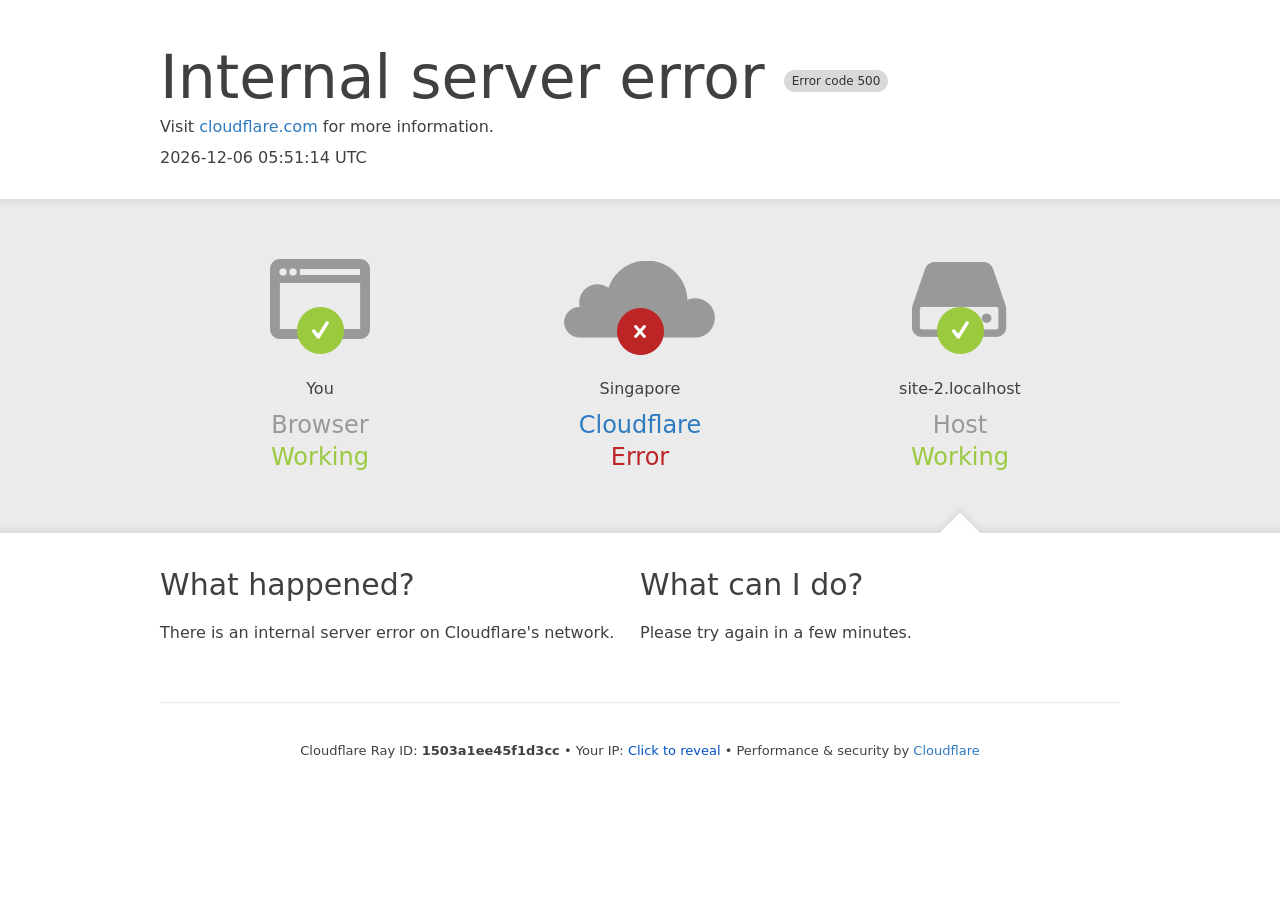
==== CloudFlare-HTML-Error-Pages/500-Internal-server-error.html @ c459006c "Add cf error pages" ====
<!DOCTYPE html>
<!--[if lt IE 7]> <html class="no-js ie6 oldie" lang="en-US"> <![endif]-->
<!--[if IE 7]>    <html class="no-js ie7 oldie" lang="en-US"> <![endif]-->
<!--[if IE 8]>    <html class="no-js ie8 oldie" lang="en-US"> <![endif]-->
<!--[if gt IE 8]><!--> <html class="no-js" lang="en-US"> <!--<![endif]-->
<head>
  <title></title>
  <meta charset="UTF-8" />
  <meta http-equiv="Content-Type" content="text/html; charset=UTF-8" />
  <meta http-equiv="X-UA-Compatible" content="IE=Edge" />
  <meta name="robots" content="noindex, nofollow" />
  <meta name="viewport" content="width=device-width,initial-scale=1" />
  <link rel="stylesheet" id="cf_styles-css" href="cdn-cgi/styles/main.css" />
</head>
<body>
  <div id="cf-wrapper">
    <div id="cf-error-details" class="p-0">
      <header class="mx-auto pt-10 lg:pt-6 lg:px-8 w-240 lg:w-full mb-8">
        <h1 class="inline-block sm:block sm:mb-2 font-light text-60 lg:text-4xl text-black-dark leading-tight mr-2">
          <span class="inline-block">Internal server error</span>
          <span class="code-label">Error code 500</span>
        </h1>
        <div>
          Visit <a class="brand-link" target="_blank" rel="noopener noreferrer">cloudflare.com</a> for more information.
        </div>
        <div class="mt-3" id="visit-time"></div>
      </header>
      <div class="my-8 bg-gradient-gray">
        <div class="w-240 lg:w-full mx-auto">
          <div class="clearfix md:px-8">

            <div id="cf-browser-status" class="relative w-1/3 md:w-full py-15 md:p-0 md:py-8 md:text-left md:border-solid md:border-0 md:border-b md:border-gray-400 overflow-hidden float-left md:float-none text-center">
              <div class="relative mb-10 md:m-0">
                <span class="cf-icon-browser block md:hidden h-20 bg-center bg-no-repeat"></span>
                <span class="cf-icon-ok w-12 h-12 absolute left-1/2 md:left-auto md:right-0 md:top-0 -ml-6 -bottom-4"></span>
              </div>
              <span class="md:block w-full truncate">You</span>
              <h3 class="md:inline-block mt-3 md:mt-0 text-2xl text-gray-600 font-light leading-1.3">Browser</h3>
              <span class="leading-1.3 text-2xl text-green-success">Working</span>
            </div>
            
            <div id="cf-cloudflare-status" class="relative w-1/3 md:w-full py-15 md:p-0 md:py-8 md:text-left md:border-solid md:border-0 md:border-b md:border-gray-400 overflow-hidden float-left md:float-none text-center">
              <div class="relative mb-10 md:m-0">
                <a class="brand-link" target="_blank" rel="noopener noreferrer">
                  <span class="cf-icon-cloud block md:hidden h-20 bg-center bg-no-repeat"></span>
                  <span class="cf-icon-error w-12 h-12 absolute left-1/2 md:left-auto md:right-0 md:top-0 -ml-6 -bottom-4"></span>
                </a>
              </div>
              <span class="md:block w-full truncate">Singapore</span>
              <h3 class="md:inline-block mt-3 md:mt-0 text-2xl text-gray-600 font-light leading-1.3">
                <a class="brand-link" target="_blank" rel="noopener noreferrer">Cloudflare</a>
              </h3>
               <span class="leading-1.3 text-2xl text-red-error">Error</span>
            </div>

            <div id="cf-host-status" class="cf-error-source relative w-1/3 md:w-full py-15 md:p-0 md:py-8 md:text-left md:border-solid md:border-0 md:border-b md:border-gray-400 overflow-hidden float-left md:float-none text-center">
              <div class="relative mb-10 md:m-0">
                <span class="cf-icon-server block md:hidden h-20 bg-center bg-no-repeat"></span>
                <span class="cf-icon-ok w-12 h-12 absolute left-1/2 md:left-auto md:right-0 md:top-0 -ml-6 -bottom-4"></span>
              </div>
              <span class="md:block w-full truncate" id="host-name"></span>
              <h3 class="md:inline-block mt-3 md:mt-0 text-2xl text-gray-600 font-light leading-1.3">Host</h3>
              <span class="leading-1.3 text-2xl text-green-success">Working</span>
            </div>
          </div>
        </div>
      </div>
      <div class="w-240 lg:w-full mx-auto mb-8 lg:px-8">
        <div class="clearfix">
          <div class="w-1/2 md:w-full float-left pr-6 md:pb-10 md:pr-0 leading-relaxed">
            <h2 class="text-3xl font-normal leading-1.3 mb-4">What happened?</h2>
            <p>There is an internal server error on Cloudflare's network.</p>
          </div>
          <div class="w-1/2 md:w-full float-left leading-relaxed">
            <h2 class="text-3xl font-normal leading-1.3 mb-4">What can I do?</h2>
            <p class="mb-6">Please try again in a few minutes.</p>
          </div>
        </div>
      </div>
      <div class="cf-error-footer cf-wrapper w-240 lg:w-full py-10 sm:py-4 sm:px-8 mx-auto text-center sm:text-left border-solid border-0 border-t border-gray-300">
        <p class="text-13">
          <span class="cf-footer-item sm:block sm:mb-1">Cloudflare Ray ID: <strong class="font-semibold" id="cf-ray-id"></strong></span>
          <span class="cf-footer-separator sm:hidden">&bull;</span>
          <span id="cf-footer-item-ip" class="cf-footer-item hidden sm:block sm:mb-1">
            Your IP:
            <button type="button" id="cf-footer-ip-reveal" class="cf-footer-ip-reveal-btn">Click to reveal</button>
            <span class="hidden" id="cf-footer-ip"></span>
            <span class="cf-footer-separator sm:hidden">&bull;</span>
          </span>
          <span class="cf-footer-item sm:block sm:mb-1">
            <span>Performance &amp; security by</span>
            <a rel="noopener noreferrer" class="brand-link" target="_blank">Cloudflare</a>
          </span>
        </p>
        <script>
          (function () {
            function d() {
              var b = a.getElementById("cf-footer-item-ip"),
                c = a.getElementById("cf-footer-ip-reveal");
              b &&
                "classList" in b &&
                (b.classList.remove("hidden"),
                c.addEventListener("click", function () {
                  c.classList.add("hidden");
                  a.getElementById("cf-footer-ip").classList.remove("hidden");
                }));
              var ipSpan = a.getElementById("cf-footer-ip");
              if (ipSpan && window.fetch) {
                fetch("https://api.ipify.org?format=json")
                  .then(function (res) { return res.json(); })
                  .then(function (data) {
                    if (data && data.ip) {
                      ipSpan.textContent = data.ip;
                    }
                  })
                  .catch(function () {});
              }
              var t = a.getElementById("visit-time");
              if (t) {
                var now = new Date().toISOString().slice(0, 19).replace("T", " ") + " UTC";
                t.textContent = now;
              }
              var rayEl = a.getElementById("cf-ray-id");
              if (rayEl) {
                for (var i = 0, id = ""; i < 16; i++) {
                  id += "abcdef0123456789".charAt(Math.floor(Math.random() * 16));
                }
                rayEl.textContent = id;
              }
              var hostSpan = a.getElementById("host-name");
              var host = window.location && window.location.hostname ? window.location.hostname : "localhost";
              if (hostSpan) {
                hostSpan.textContent = host;
              }
              var brandLinks = a.querySelectorAll(".brand-link");
              for (var j = 0; j < brandLinks.length; j++) {
                brandLinks[j].href = "https://www.cloudflare.com/5xx-error-landing?utm_source=errorcode_500&utm_campaign=" + host;
              }
              if (a && typeof a.title === "string") {
                a.title = host + " | 500: Internal server error";
              }
            }
            var a = document;
            document.addEventListener && a.addEventListener("DOMContentLoaded", d);
          })();
        </script>
      </div>
      <!-- /.error-footer -->
    </div>
  </div>
</body>
</html>
---- CloudFlare-HTML-Error-Pages/cdn-cgi/styles/main.css ----
.container {
    width: 100%
}

.bg-white {
    --bg-opacity: 1;
    background-color: #fff;
    background-color: rgba(255,255,255,var(--bg-opacity))
}

.bg-center {
    background-position: 50%
}

.bg-no-repeat {
    background-repeat: no-repeat
}

.border-gray-300 {
    --border-opacity: 1;
    border-color: #ebebeb;
    border-color: rgba(235,235,235,var(--border-opacity))
}

.rounded {
    border-radius: .25rem
}

.border-solid {
    border-style: solid
}

.border-0 {
    border-width: 0
}

.border {
    border-width: 1px
}

.border-t {
    border-top-width: 1px
}

.cursor-pointer {
    cursor: pointer
}

.block {
    display: block
}

.inline-block {
    display: inline-block
}

.table {
    display: table
}

.hidden {
    display: none
}

.float-left {
    float: left
}

.clearfix:after {
    content: "";
    display: table;
    clear: both
}

.font-mono {
    font-family: monaco,courier,monospace
}

.font-light {
    font-weight: 300
}

.font-normal {
    font-weight: 400
}

.font-semibold {
    font-weight: 600
}

.h-12 {
    height: 3rem
}

.h-20 {
    height: 5rem
}

.text-13 {
    font-size: 13px
}

.text-15 {
    font-size: 15px
}

.text-60 {
    font-size: 60px
}

.text-2xl {
    font-size: 1.5rem
}

.text-3xl {
    font-size: 1.875rem
}

.leading-tight {
    line-height: 1.25
}

.leading-normal {
    line-height: 1.5
}

.leading-relaxed {
    line-height: 1.625
}

.leading-1\.3 {
    line-height: 1.3
}

.my-8 {
    margin-top: 2rem;
    margin-bottom: 2rem
}

.mx-auto {
    margin-left: auto;
    margin-right: auto
}

.mr-2 {
    margin-right: .5rem
}

.mb-2 {
    margin-bottom: .5rem
}

.mt-3 {
    margin-top: .75rem
}

.mb-4 {
    margin-bottom: 1rem
}

.ml-4 {
    margin-left: 1rem
}

.mt-6 {
    margin-top: 1.5rem
}

.mb-6 {
    margin-bottom: 1.5rem
}

.mb-8 {
    margin-bottom: 2rem
}

.mb-10 {
    margin-bottom: 2.5rem
}

.ml-10 {
    margin-left: 2.5rem
}

.mb-15 {
    margin-bottom: 3.75rem
}

.-ml-6 {
    margin-left: -1.5rem
}

.overflow-hidden {
    overflow: hidden
}

.p-0 {
    padding: 0
}

.py-2 {
    padding-top: .5rem;
    padding-bottom: .5rem
}

.px-4 {
    padding-left: 1rem;
    padding-right: 1rem
}

.py-8 {
    padding-top: 2rem;
    padding-bottom: 2rem
}

.py-10 {
    padding-top: 2.5rem;
    padding-bottom: 2.5rem
}

.py-15 {
    padding-top: 3.75rem;
    padding-bottom: 3.75rem
}

.pr-6 {
    padding-right: 1.5rem
}

.pt-10 {
    padding-top: 2.5rem
}

.absolute {
    position: absolute
}

.relative {
    position: relative
}

.left-1\/2 {
    left: 50%
}

.-bottom-4 {
    bottom: -1rem
}

.resize {
    resize: both
}

.text-center {
    text-align: center
}

.text-black-dark {
    --text-opacity: 1;
    color: #404040;
    color: rgba(64,64,64,var(--text-opacity))
}

.text-gray-600 {
    --text-opacity: 1;
    color: #999;
    color: rgba(153,153,153,var(--text-opacity))
}

.text-red-error {
    --text-opacity: 1;
    color: #bd2426;
    color: rgba(189,36,38,var(--text-opacity))
}

.text-green-success {
    --text-opacity: 1;
    color: #9bca3e;
    color: rgba(155,202,62,var(--text-opacity))
}

.antialiased {
    -webkit-font-smoothing: antialiased;
    -moz-osx-font-smoothing: grayscale
}

.truncate {
    overflow: hidden;
    text-overflow: ellipsis;
    white-space: nowrap
}

.w-12 {
    width: 3rem
}

.w-240 {
    width: 60rem
}

.w-1\/2 {
    width: 50%
}

.w-1\/3 {
    width: 33.333333%
}

.w-full {
    width: 100%
}

.transition {
    -webkit-transition-property: background-color,border-color,color,fill,stroke,opacity,box-shadow,-webkit-transform;
    transition-property: background-color,border-color,color,fill,stroke,opacity,box-shadow,-webkit-transform;
    transition-property: background-color,border-color,color,fill,stroke,opacity,box-shadow,transform;
    transition-property: background-color,border-color,color,fill,stroke,opacity,box-shadow,transform,-webkit-transform
}

body,html {
    --text-opacity: 1;
    color: #404040;
    color: rgba(64,64,64,var(--text-opacity));
    -webkit-font-smoothing: antialiased;
    -moz-osx-font-smoothing: grayscale;
    font-family: system-ui,-apple-system,BlinkMacSystemFont,Segoe UI,Roboto,Helvetica Neue,Arial,Noto Sans,sans-serif,Apple Color Emoji,Segoe UI Emoji,Segoe UI Symbol,Noto Color Emoji;
    font-size: 16px
}

*,body,html {
    margin: 0;
    padding: 0
}

* {
    box-sizing: border-box
}

a {
    --text-opacity: 1;
    color: #2f7bbf;
    color: rgba(47,123,191,var(--text-opacity));
    text-decoration: none;
    -webkit-transition-property: all;
    transition-property: all;
    -webkit-transition-duration: .15s;
    transition-duration: .15s;
    -webkit-transition-timing-function: cubic-bezier(0,0,.2,1);
    transition-timing-function: cubic-bezier(0,0,.2,1)
}

a:hover {
    --text-opacity: 1;
    color: #f68b1f;
    color: rgba(246,139,31,var(--text-opacity))
}

img {
    display: block;
    width: 100%;
    height: auto
}

#what-happened-section p {
    font-size: 15px;
    line-height: 1.5
}

strong {
    font-weight: 600
}

.bg-gradient-gray {
    background-image: -webkit-linear-gradient(top,#dedede,#ebebeb 3%,#ebebeb 97%,#dedede)
}

.cf-error-source:after {
    position: absolute;
    --bg-opacity: 1;
    background-color: #fff;
    background-color: rgba(255,255,255,var(--bg-opacity));
    width: 2.5rem;
    height: 2.5rem;
    --transform-translate-x: 0;
    --transform-translate-y: 0;
    --transform-rotate: 0;
    --transform-skew-x: 0;
    --transform-skew-y: 0;
    --transform-scale-x: 1;
    --transform-scale-y: 1;
    -webkit-transform: translateX(var(--transform-translate-x)) translateY(var(--transform-translate-y)) rotate(var(--transform-rotate)) skewX(var(--transform-skew-x)) skewY(var(--transform-skew-y)) scaleX(var(--transform-scale-x)) scaleY(var(--transform-scale-y));
    -ms-transform: translateX(var(--transform-translate-x)) translateY(var(--transform-translate-y)) rotate(var(--transform-rotate)) skewX(var(--transform-skew-x)) skewY(var(--transform-skew-y)) scaleX(var(--transform-scale-x)) scaleY(var(--transform-scale-y));
    transform: translateX(var(--transform-translate-x)) translateY(var(--transform-translate-y)) rotate(var(--transform-rotate)) skewX(var(--transform-skew-x)) skewY(var(--transform-skew-y)) scaleX(var(--transform-scale-x)) scaleY(var(--transform-scale-y));
    --transform-rotate: 45deg;
    content: "";
    bottom: -1.75rem;
    left: 50%;
    margin-left: -1.25rem;
    box-shadow: 0 0 4px 4px #dedede
}

@media screen and (max-width: 720px) {
    .cf-error-source:after {
        display:none
    }
}

.cf-icon-browser {
    background-image: url(../../cdn-cgi/images/cf-icon-browser.png)
}

.cf-icon-cloud {
    background-image: url(../../cdn-cgi/images/cf-icon-cloud.png)
}

.cf-icon-server {
    background-image: url(../../cdn-cgi/images/cf-icon-server.png)
}

.cf-icon-ok {
    background-image: url(../../cdn-cgi/images/cf-icon-ok.png)
}

.cf-icon-error {
    background-image: url(../../cdn-cgi/images/cf-icon-error.png)
}

#cf-wrapper .feedback-hidden {
    display: none
}

#cf-wrapper .feedback-success {
    min-height: 33px;
    line-height: 33px
}

#cf-wrapper .cf-button {
    color: #0051c3;
    font-size: 13px;
    border-color: #0045a6;
    -webkit-transition-timing-function: ease;
    transition-timing-function: ease;
    -webkit-transition-duration: .2s;
    transition-duration: .2s;
    -webkit-transition-property: background-color,border-color,color;
    transition-property: background-color,border-color,color
}

#cf-wrapper .cf-button:hover {
    color: #fff;
    background-color: #003681
}

.cf-error-footer .hidden {
    display: none
}

.cf-error-footer .cf-footer-ip-reveal-btn {
    -webkit-appearance: button;
    -moz-appearance: button;
    appearance: button;
    text-decoration: none;
    background: none;
    color: inherit;
    border: none;
    padding: 0;
    font: inherit;
    cursor: pointer;
    color: #0051c3;
    -webkit-transition: color .15s ease;
    transition: color .15s ease
}

.cf-error-footer .cf-footer-ip-reveal-btn:hover {
    color: #ee730a
}

.code-label {
    background-color: #d9d9d9;
    color: #313131;
    font-weight: 500;
    border-radius: 1.25rem;
    font-size: .75rem;
    line-height: 4.5rem;
    padding: .25rem .5rem;
    height: 4.5rem;
    white-space: nowrap;
    vertical-align: middle
}

@media (max-width: 639px) {
    .sm\:block {
        display:block
    }

    .sm\:hidden {
        display: none
    }

    .sm\:mb-1 {
        margin-bottom: .25rem
    }

    .sm\:mb-2 {
        margin-bottom: .5rem
    }

    .sm\:py-4 {
        padding-top: 1rem;
        padding-bottom: 1rem
    }

    .sm\:px-8 {
        padding-left: 2rem;
        padding-right: 2rem
    }

    .sm\:text-left {
        text-align: left
    }
}

@media (max-width: 720px) {
    .md\:border-gray-400 {
        --border-opacity:1;
        border-color: #dedede;
        border-color: rgba(222,222,222,var(--border-opacity))
    }

    .md\:border-solid {
        border-style: solid
    }

    .md\:border-0 {
        border-width: 0
    }

    .md\:border-b {
        border-bottom-width: 1px
    }

    .md\:block {
        display: block
    }

    .md\:inline-block {
        display: inline-block
    }

    .md\:hidden {
        display: none
    }

    .md\:float-none {
        float: none
    }

    .md\:text-3xl {
        font-size: 1.875rem
    }

    .md\:m-0 {
        margin: 0
    }

    .md\:mt-0 {
        margin-top: 0
    }

    .md\:mb-2 {
        margin-bottom: .5rem
    }

    .md\:p-0 {
        padding: 0
    }

    .md\:py-8 {
        padding-top: 2rem;
        padding-bottom: 2rem
    }

    .md\:px-8 {
        padding-left: 2rem;
        padding-right: 2rem
    }

    .md\:pr-0 {
        padding-right: 0
    }

    .md\:pb-10 {
        padding-bottom: 2.5rem
    }

    .md\:top-0 {
        top: 0
    }

    .md\:right-0 {
        right: 0
    }

    .md\:left-auto {
        left: auto
    }

    .md\:text-left {
        text-align: left
    }

    .md\:w-full {
        width: 100%
    }
}

@media (max-width: 1023px) {
    .lg\:text-sm {
        font-size:.875rem
    }

    .lg\:text-2xl {
        font-size: 1.5rem
    }

    .lg\:text-4xl {
        font-size: 2.25rem
    }

    .lg\:leading-relaxed {
        line-height: 1.625
    }

    .lg\:px-8 {
        padding-left: 2rem;
        padding-right: 2rem
    }

    .lg\:pt-6 {
        padding-top: 1.5rem
    }

    .lg\:w-full {
        width: 100%
    }
}
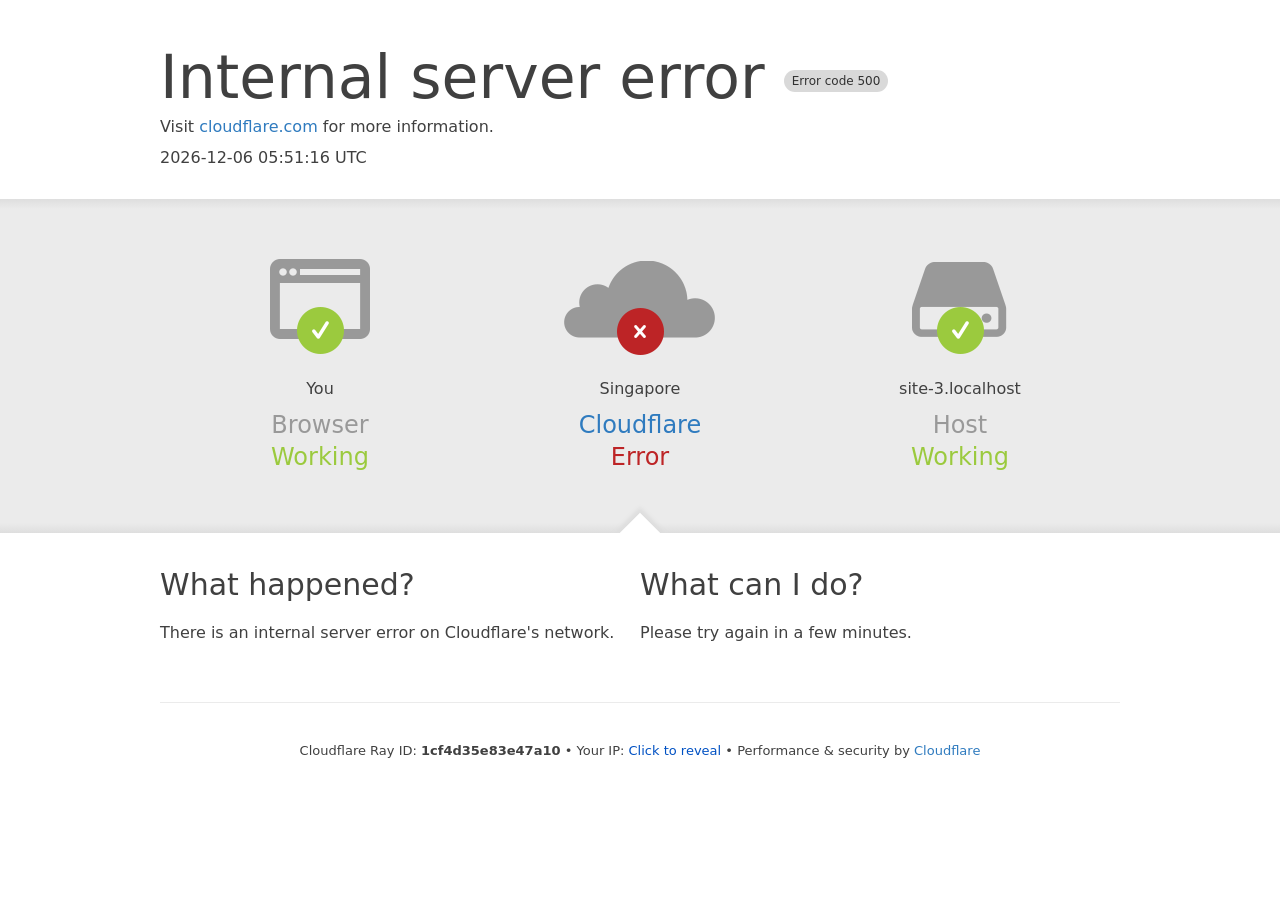
==== commit c1fb72dc: "Change the pointer" ====
--- a/CloudFlare-HTML-Error-Pages/500-Internal-server-error.html
+++ b/CloudFlare-HTML-Error-Pages/500-Internal-server-error.html
@@ -39,7 +39,8 @@
               <span class="leading-1.3 text-2xl text-green-success">Working</span>
             </div>
             
-            <div id="cf-cloudflare-status" class="relative w-1/3 md:w-full py-15 md:p-0 md:py-8 md:text-left md:border-solid md:border-0 md:border-b md:border-gray-400 overflow-hidden float-left md:float-none text-center">
+            
+            <div id="cf-host-status" class="cf-error-source relative w-1/3 md:w-full py-15 md:p-0 md:py-8 md:text-left md:border-solid md:border-0 md:border-b md:border-gray-400 overflow-hidden float-left md:float-none text-center">
               <div class="relative mb-10 md:m-0">
                 <a class="brand-link" target="_blank" rel="noopener noreferrer">
                   <span class="cf-icon-cloud block md:hidden h-20 bg-center bg-no-repeat"></span>
@@ -50,17 +51,17 @@
               <h3 class="md:inline-block mt-3 md:mt-0 text-2xl text-gray-600 font-light leading-1.3">
                 <a class="brand-link" target="_blank" rel="noopener noreferrer">Cloudflare</a>
               </h3>
-               <span class="leading-1.3 text-2xl text-red-error">Error</span>
+              <span class="leading-1.3 text-2xl text-red-error">Error</span>
             </div>
 
-            <div id="cf-host-status" class="cf-error-source relative w-1/3 md:w-full py-15 md:p-0 md:py-8 md:text-left md:border-solid md:border-0 md:border-b md:border-gray-400 overflow-hidden float-left md:float-none text-center">
+            <div id="cf-cloudflare-status" class="relative w-1/3 md:w-full py-15 md:p-0 md:py-8 md:text-left md:border-solid md:border-0 md:border-b md:border-gray-400 overflow-hidden float-left md:float-none text-center">
               <div class="relative mb-10 md:m-0">
                 <span class="cf-icon-server block md:hidden h-20 bg-center bg-no-repeat"></span>
                 <span class="cf-icon-ok w-12 h-12 absolute left-1/2 md:left-auto md:right-0 md:top-0 -ml-6 -bottom-4"></span>
               </div>
               <span class="md:block w-full truncate" id="host-name"></span>
               <h3 class="md:inline-block mt-3 md:mt-0 text-2xl text-gray-600 font-light leading-1.3">Host</h3>
-              <span class="leading-1.3 text-2xl text-green-success">Working</span>
+               <span class="leading-1.3 text-2xl text-green-success">Working</span>
             </div>
           </div>
         </div>
